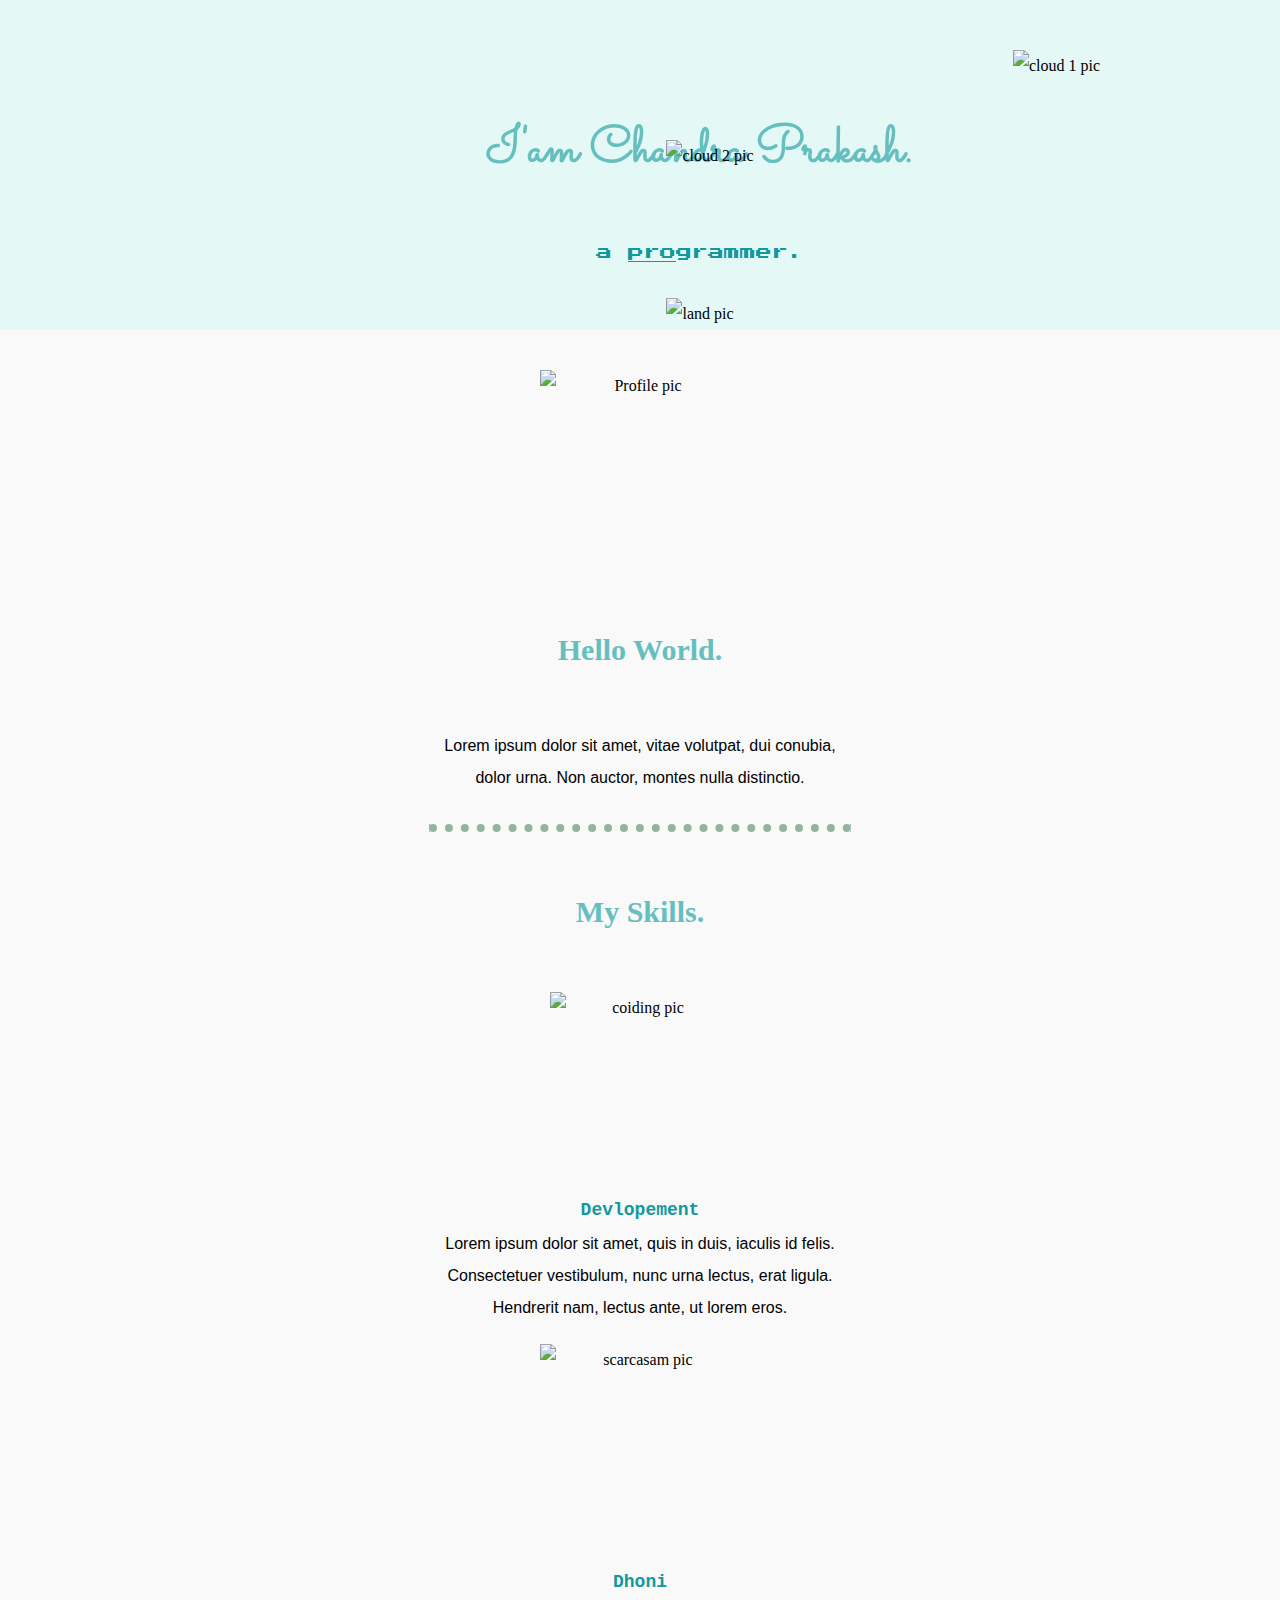
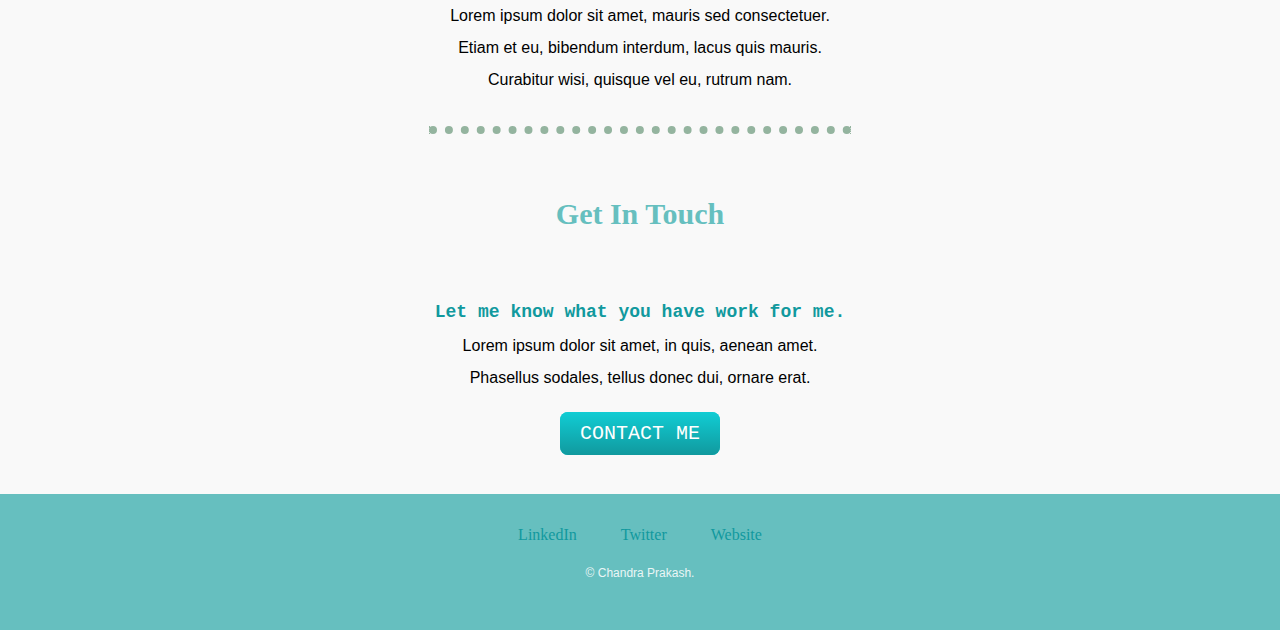
==== index.html @ 9c8f34a8 "Add files via upload" ====
<!DOCTYPE html>
<html lang="en" dir="ltr">

<head>
  <meta charset="utf-8">
  <title>💛Chandra Prakash</title>
  <link rel="stylesheet" href="css/styles.css">
  <link rel="icon" href="favicon.ico">
  <link rel="preconnect" href="https://fonts.googleapis.com">
  <link rel="preconnect" href="https://fonts.gstatic.com" crossorigin>
  <link href="https://fonts.googleapis.com/css2?family=Press+Start+2P&family=Sacramento&display=swap" rel="stylesheet">


</head>

<body>
  <div class="top-container">

    <h1>I'am Chandra Prakash.</h1>
    <p class="programmer">a <span>pro</span>grammer.</p>

    <img class="c1" src="C:\Users\Chandra Prakash\Desktop\WEB CODE\CSS - My Site\SeekPng.com_clouds-png_14844.png" style="height:50px;weidht:70px" alt="cloud 1 pic">
    <img class="c2" src="C:\Users\Chandra Prakash\Desktop\WEB CODE\CSS - My Site\SeekPng.com_clouds-png_14844.png" style="height:50px;weidht:70px" alt="cloud 2 pic">
    <img class="land" src="C:\Users\Chandra Prakash\Desktop\WEB CODE\CSS - My Site\land.png" alt="land pic">
  </div>

  <div class="middle-container">
    <div class="profile">
      <img class="PP" src="C:\Users\Chandra Prakash\Desktop\WEB CODE\CSS - My Site\profile-pic2.png" alt="Profile pic">
      <h2>Hello World.</h2>
      <p class="HWP">Lorem ipsum dolor sit amet, vitae volutpat, dui conubia, dolor urna. Non auctor, montes nulla distinctio.</p>
    </div>
    <hr>
    <div class="skills">
      <h2>My Skills.</h2>
      <div class="skill-row">
        <img class="pic1" src="C:\Users\Chandra Prakash\Desktop\WEB CODE\CSS - My Site\programming.png" alt="coiding pic">
        <h3 class="A">Devlopement</h3>
        <p>Lorem ipsum dolor sit amet, quis in duis, iaculis id felis. Consectetuer vestibulum, nunc urna lectus, erat ligula. Hendrerit nam, lectus ante, ut lorem eros.</p>
      </div>
      <div class="skill-row">
        <img class="pic2" src="C:\Users\Chandra Prakash\Desktop\WEB CODE\CSS - My Site\ms-dhoni-international-cricket-player-pixel-art-1-joe-hamilton__1_-removebg-preview.png" alt="scarcasam pic">
        <h3>Dhoni</h3>
        <p>Lorem ipsum dolor sit amet, mauris sed consectetuer. Etiam et eu, bibendum interdum, lacus quis mauris. Curabitur wisi, quisque vel eu, rutrum nam.</p>
      </div>
    </div>
    <hr>
    <div class="contact-me">
      <h2>Get In Touch</h2>
      <h3>Let me know what you have work for me.</h3>
      <p>Lorem ipsum dolor sit amet, in quis, aenean amet. Phasellus sodales, tellus donec dui, ornare erat.</p>
      <a class="btn" href="mailto:2412prakas@email.com">CONTACT ME</a>
    </div>
  </div>


  <div class="bottom-container">
    <a class="footer-link" href="https://www.linkedin.com/">LinkedIn</a>
    <a class="footer-link" href="https://twitter.com/">Twitter</a>
    <a class="footer-link" href="https://www.appbrewery.co/">Website</a>
    <p class="copyRight">© Chandra Prakash.</p>
  </div>

</body>

</html>
---- css/styles.css ----
body {
  margin: 0;
  border: 0;
  padding: 0;
  line-height: 2;
}

h1 {
  font-family: 'Sacramento', cursive;
  color: #66BFBF;
  font-size: 3.1875rem;
  margin-top: 0;
}

.top-container {
  display: inline-block;
  position: relative;
  text-align: center;
  width: 1200px;
  padding-top: 100px;
  padding-left: 100px;
  padding-right: 100px;
  padding-bottom: 0px;
  background-color: #E4F9F5;
  margin-bottom: 0px;
}

.land {
  margin-top: 5px;
  padding-top: 5px;
  margin-bottom: 0 auto;
}

.c1 {
  display: inline-block;
  top: 50px;
  right: 300px;
  position: absolute;
}

.c2 {
  position: absolute;
  display: inline-block;
  top: 140px;
  bottom: 50px;
}

span {
  text-decoration: underline;
}

.programmer {
  font-weight: lighter;
  color: #11999E;
  font-family: 'Press Start 2P', cursive;
}

.middle-container {
  background-color: #F9F9F9;
  text-align: center;
  padding: 40px;
}

h2 {
  color: #66BFBF;
  font-size: 30px;
  margin: 50px auto 50px;
}

p {
  margin: auto;
  width: 25rem;
  font-family: sans-serif;
  text-align: center;
  margin-bottom: 20px;
}

hr {
  width: 35%;
  margin: 0 auto;
  margin-top: 30px;
  border-top: 8px;
  border-bottom: 0px;
  border-style: dotted;
  color: #94B49F;
}

.A {}

h3 {
  text-align: left;
  display: inline;
  color: #11999E;
  margin-left: 0;
  font-family: monospace;
  font-size: 18px;
}

.PP {
  display: inline-block;
  margin-left: auto;
  margin-right: auto;
  width: 50%;
  text-align: center;
  height: 200px;
  width: 200px;
}

.pic1 {
  display: block;
  margin: 20px auto;
  text-align: center;
  height: 180px;
  width: 180px;
}

.pic2 {
  display: block;
  margin: 20px auto;
  text-align: center;
  height: 200px;
  width: 200px;
}

.btn {
  margin-top: 100px;
  background: #11cdd4;
  background-image: -webkit-linear-gradient(top, #11cdd4, #11999e);
  background-image: -moz-linear-gradient(top, #11cdd4, #11999e);
  background-image: -ms-linear-gradient(top, #11cdd4, #11999e);
  background-image: -o-linear-gradient(top, #11cdd4, #11999e);
  background-image: linear-gradient(to bottom, #11cdd4, #11999e);
  -webkit-border-radius: 8;
  -moz-border-radius: 8;
  border-radius: 8px;
  font-family: monospace;
  color: #ffffff;
  font-size: 20px;
  padding: 10px 20px 10px 20px;
  text-decoration: none;
}

.btn:hover {
  background: #30e3cb;
  background-image: -webkit-linear-gradient(top, #30e3cb, #2bc4ad);
  background-image: -moz-linear-gradient(top, #30e3cb, #2bc4ad);
  background-image: -ms-linear-gradient(top, #30e3cb, #2bc4ad);
  background-image: -o-linear-gradient(top, #30e3cb, #2bc4ad);
  background-image: linear-gradient(to bottom, #30e3cb, #2bc4ad);
  text-decoration: none;
}

.bottom-container {
  background-color: #66BFBF;
  padding: 25px;
  text-align: center;
}

a {
  text-decoration: none;
  margin: 10px 20px;
  color: #11999E;
}

a:hover {
  color: #eaf6f6;
}

.copyRight {
  font-size: 0.75rem;
  color: #EAF6F6;
  padding-top: 10px;
}
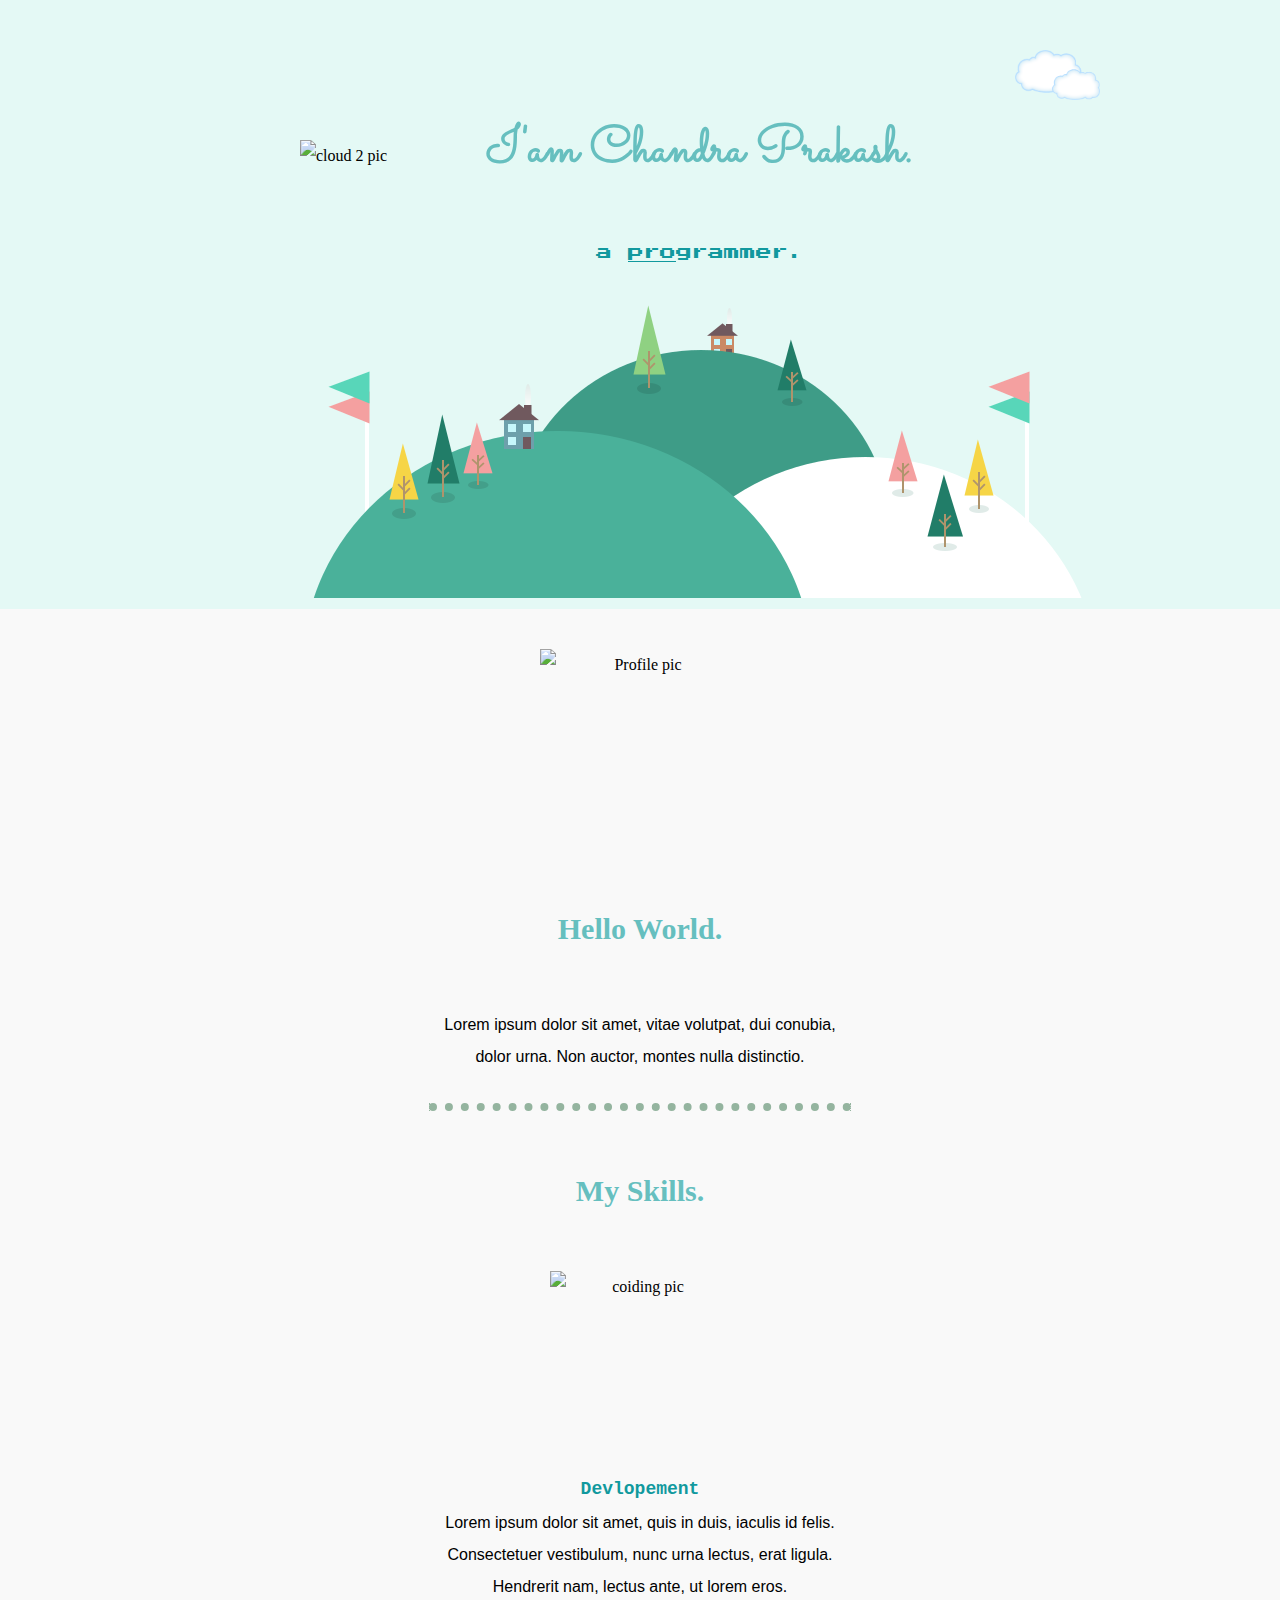
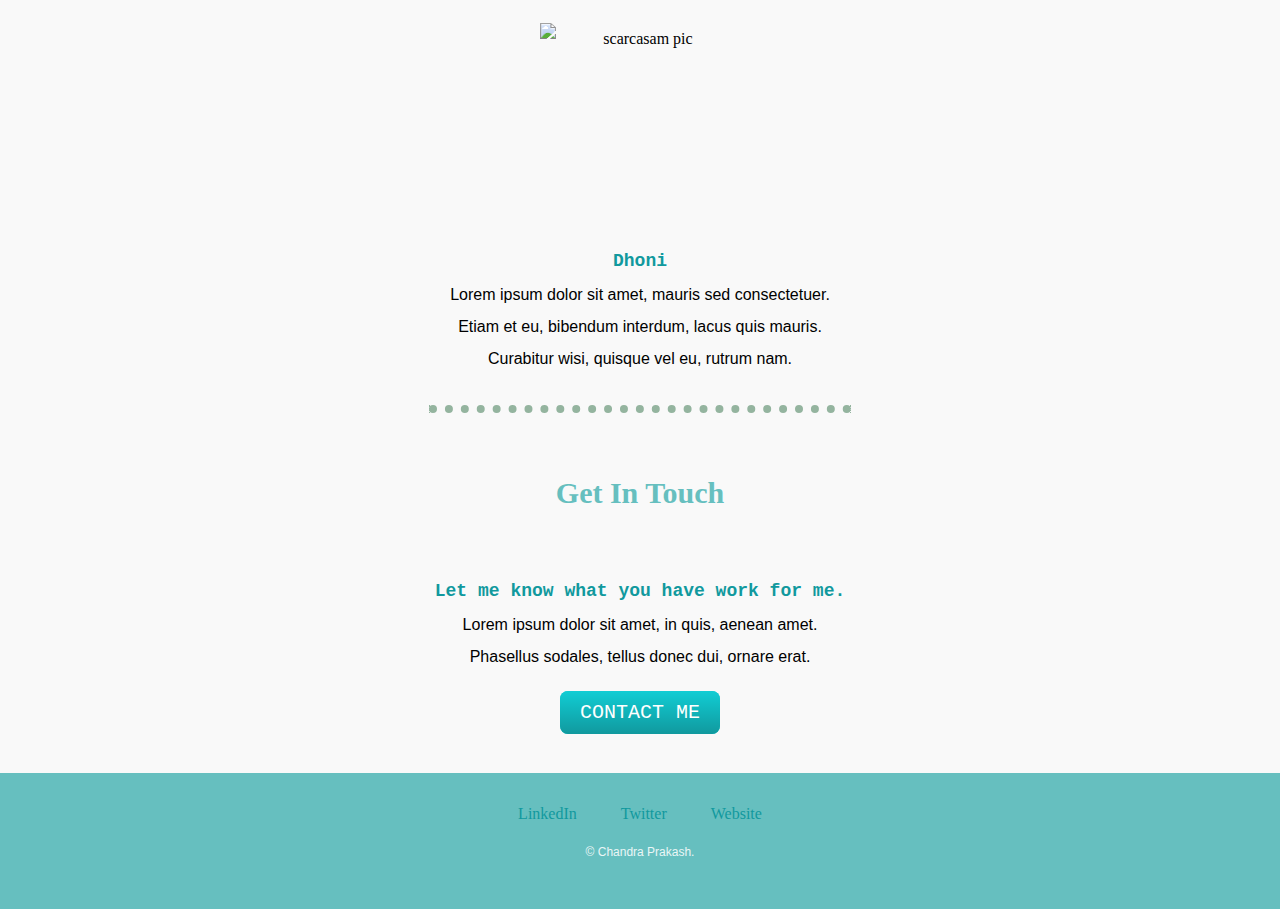
==== commit 4f66b616: "Update index.html" ====
--- a/index.html
+++ b/index.html
@@ -19,9 +19,9 @@
     <h1>I'am Chandra Prakash.</h1>
     <p class="programmer">a <span>pro</span>grammer.</p>
 
-    <img class="c1" src="C:\Users\Chandra Prakash\Desktop\WEB CODE\CSS - My Site\SeekPng.com_clouds-png_14844.png" style="height:50px;weidht:70px" alt="cloud 1 pic">
+    <img class="c1" src="SeekPng.com_clouds-png_14844.png" style="height:50px;weidht:70px" alt="cloud 1 pic">
     <img class="c2" src="C:\Users\Chandra Prakash\Desktop\WEB CODE\CSS - My Site\SeekPng.com_clouds-png_14844.png" style="height:50px;weidht:70px" alt="cloud 2 pic">
-    <img class="land" src="C:\Users\Chandra Prakash\Desktop\WEB CODE\CSS - My Site\land.png" alt="land pic">
+    <img class="land" src="land.png" alt="land pic">
   </div>
 
   <div class="middle-container">
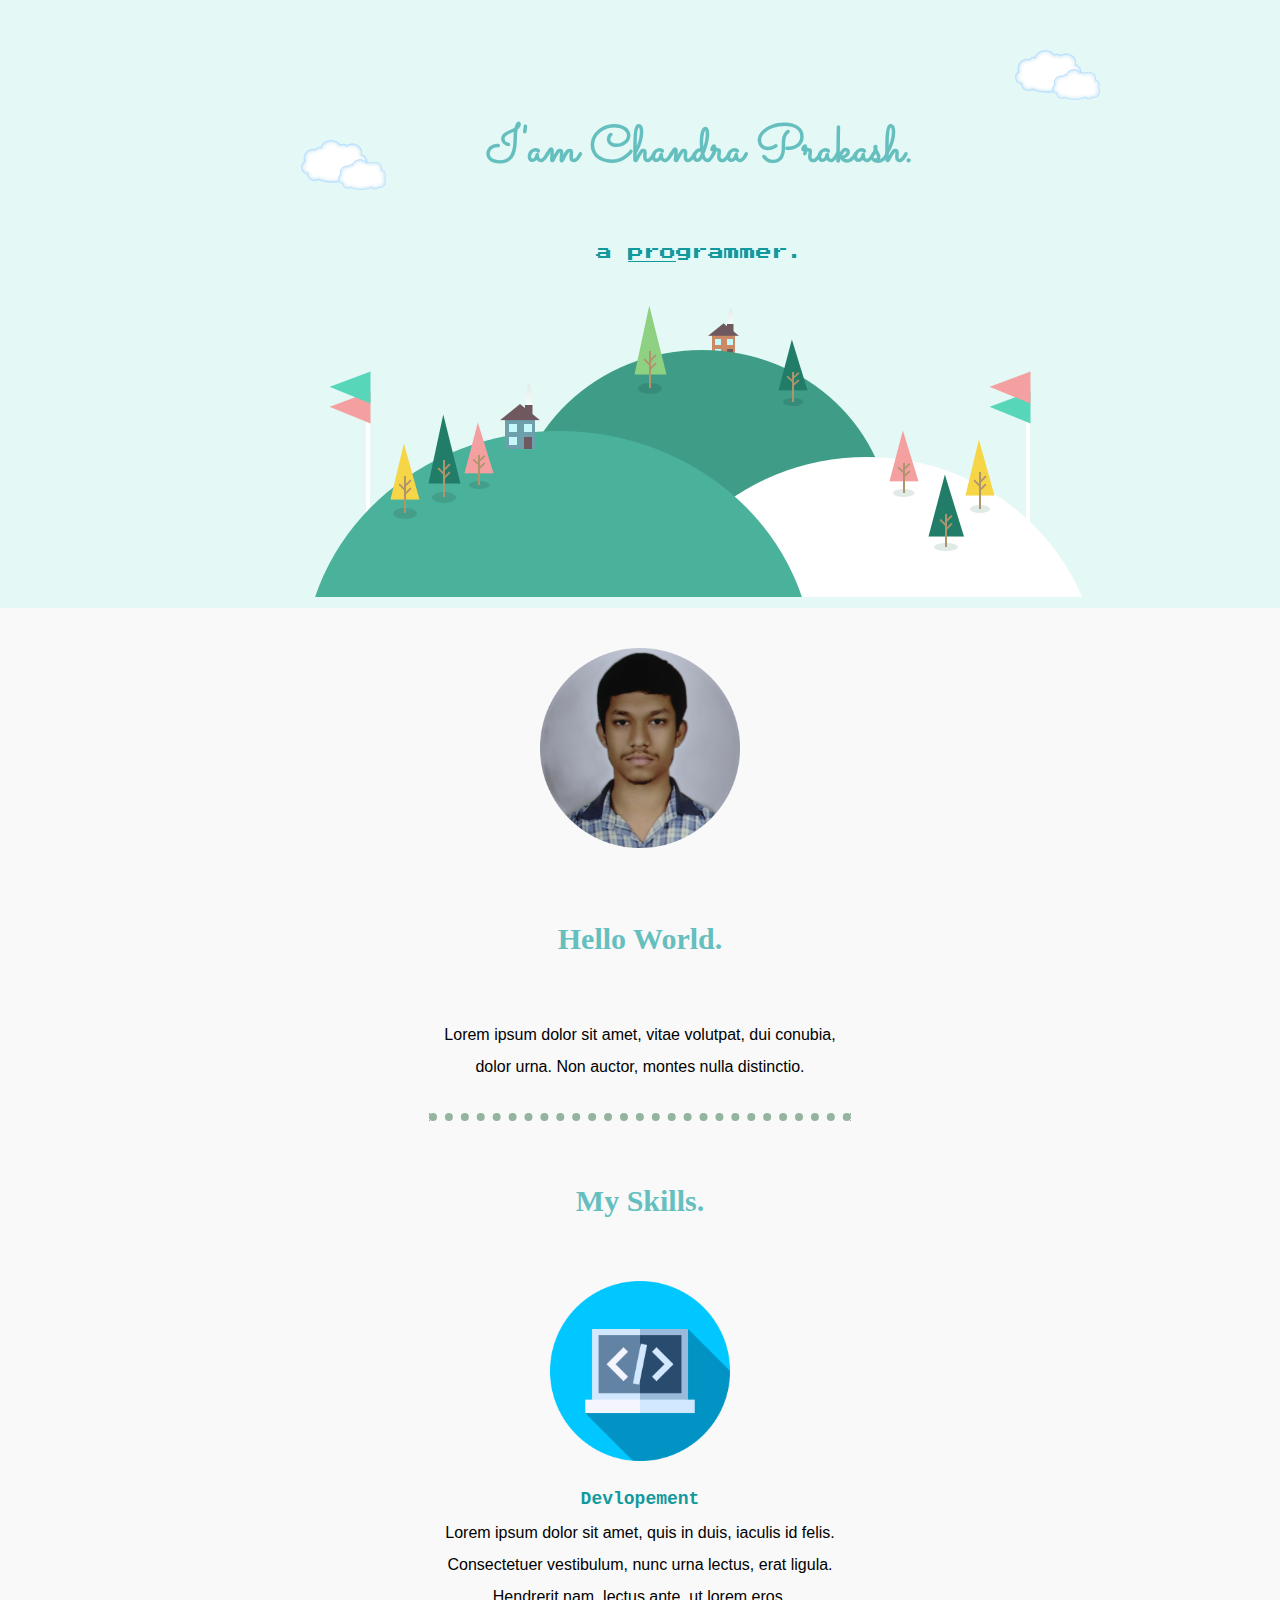
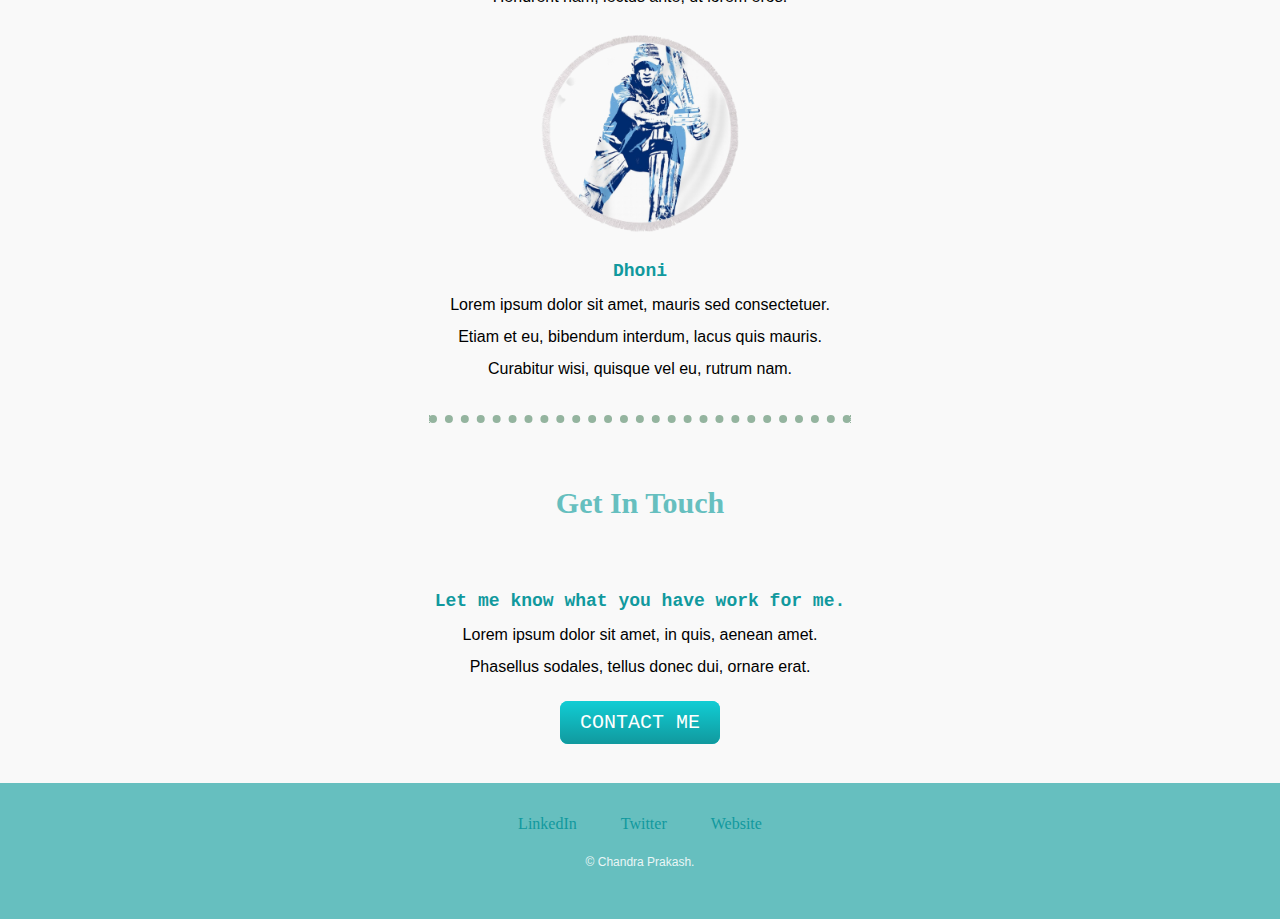
==== commit 9d9979e0: "Update index.html" ====
--- a/index.html
+++ b/index.html
@@ -19,14 +19,14 @@
     <h1>I'am Chandra Prakash.</h1>
     <p class="programmer">a <span>pro</span>grammer.</p>
 
-    <img class="c1" src="SeekPng.com_clouds-png_14844.png" style="height:50px;weidht:70px" alt="cloud 1 pic">
-    <img class="c2" src="C:\Users\Chandra Prakash\Desktop\WEB CODE\CSS - My Site\SeekPng.com_clouds-png_14844.png" style="height:50px;weidht:70px" alt="cloud 2 pic">
-    <img class="land" src="land.png" alt="land pic">
+    <img class="c1" src="image/SeekPng.com_clouds-png_14844.png" style="height:50px;weidht:70px" alt="cloud 1 pic">
+    <img class="c2" src="image/SeekPng.com_clouds-png_14844.png" style="height:50px;weidht:70px" alt="cloud 2 pic">
+    <img class="land" src="image\land.png" alt="land pic">
   </div>
 
   <div class="middle-container">
     <div class="profile">
-      <img class="PP" src="C:\Users\Chandra Prakash\Desktop\WEB CODE\CSS - My Site\profile-pic2.png" alt="Profile pic">
+      <img class="PP" src="image/profile-pic2.png" alt="Profile pic">
       <h2>Hello World.</h2>
       <p class="HWP">Lorem ipsum dolor sit amet, vitae volutpat, dui conubia, dolor urna. Non auctor, montes nulla distinctio.</p>
     </div>
@@ -34,12 +34,12 @@
     <div class="skills">
       <h2>My Skills.</h2>
       <div class="skill-row">
-        <img class="pic1" src="C:\Users\Chandra Prakash\Desktop\WEB CODE\CSS - My Site\programming.png" alt="coiding pic">
+        <img class="pic1" src="image/programming.png" alt="coiding pic">
         <h3 class="A">Devlopement</h3>
         <p>Lorem ipsum dolor sit amet, quis in duis, iaculis id felis. Consectetuer vestibulum, nunc urna lectus, erat ligula. Hendrerit nam, lectus ante, ut lorem eros.</p>
       </div>
       <div class="skill-row">
-        <img class="pic2" src="C:\Users\Chandra Prakash\Desktop\WEB CODE\CSS - My Site\ms-dhoni-international-cricket-player-pixel-art-1-joe-hamilton__1_-removebg-preview.png" alt="scarcasam pic">
+        <img class="pic2" src="image/ms-dhoni-international-cricket-player-pixel-art-1-joe-hamilton__1_-removebg-preview.png" alt="scarcasam pic">
         <h3>Dhoni</h3>
         <p>Lorem ipsum dolor sit amet, mauris sed consectetuer. Etiam et eu, bibendum interdum, lacus quis mauris. Curabitur wisi, quisque vel eu, rutrum nam.</p>
       </div>
